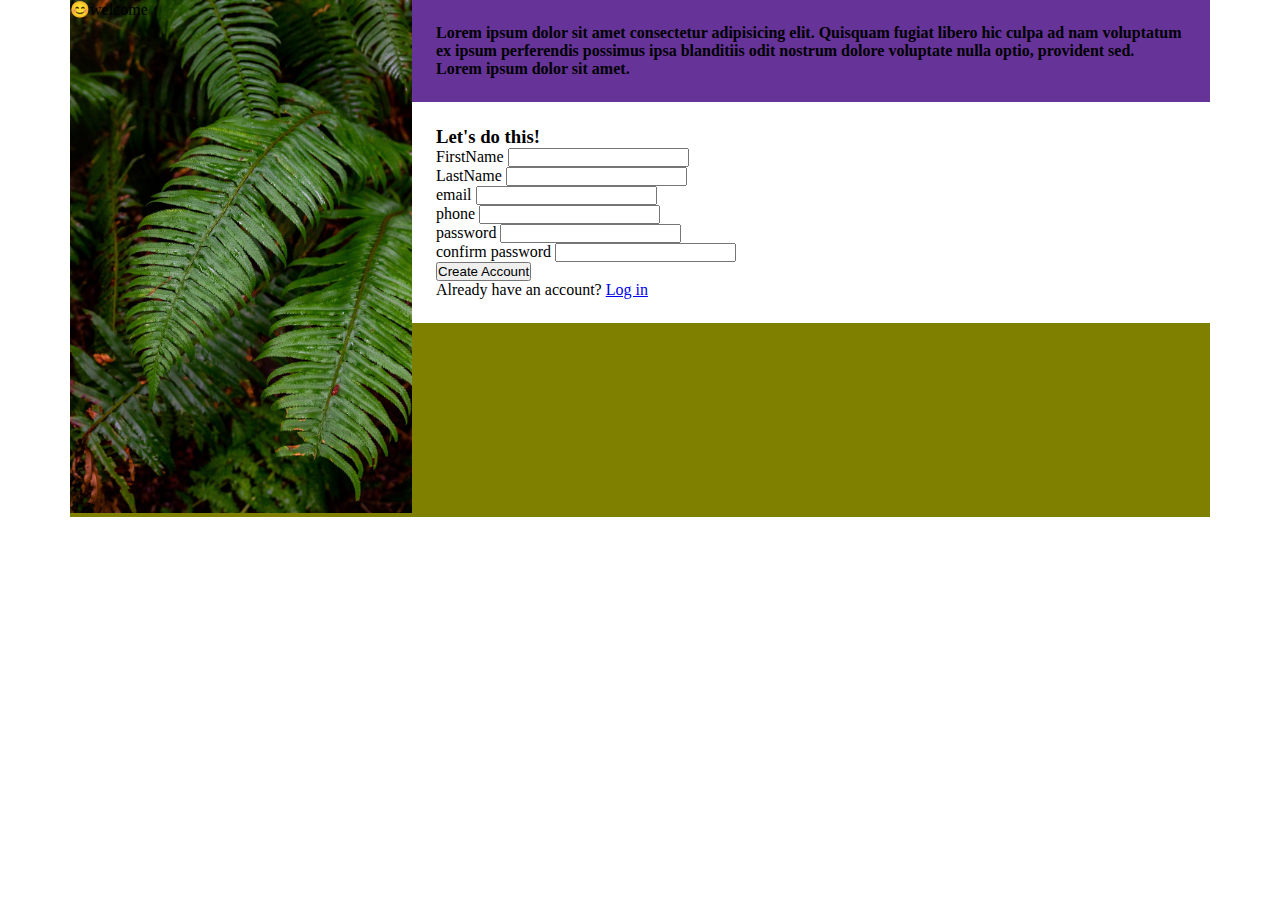
==== index.html @ d982f2ef "initial setup and few layout setups" ====
<!DOCTYPE html>
<html lang="en">
<head>
    <meta charset="UTF-8">
    <meta http-equiv="X-UA-Compatible" content="IE=edge">
    <meta name="viewport" content="width=device-width, initial-scale=1.0">
    <meta name="description" content="sign-up form design task by odin project">
    <title>Create a new account</title>
    <link rel="stylesheet" href="style/style.css">
</head>
<body>
    <section>
        <div class="container">
            <div class="row">
                <div class="greet">
                    <div class="greet-img">
                        <img src="images/halie-west-25xggax4bSA-unsplash.jpg" alt="greet image" aria-hidden="true">
                    </div>
                    <div class="greeting">😊welcome</div>
                </div>
                <div class="main">
                    <div>
                        <p><strong>Lorem ipsum dolor sit amet consectetur adipisicing elit. Quisquam fugiat libero hic culpa ad nam voluptatum ex ipsum perferendis possimus ipsa blanditiis odit nostrum dolore voluptate nulla optio, provident sed.</strong></p>
                        <p><strong>Lorem ipsum dolor sit amet.</strong></p>
                    </div>

                    <div class="form-container">
                        <h3>Let's do this!</h3>
                        <form action="#">
                            <div class="form-content">
                                <div>
                                    <label for="fname">FirstName</label>
                                    <input type="text" name="firstName" id="fname">
                                </div>
                                <div>
                                    <label for="lname">LastName</label>
                                    <input type="text" name="lastName" id="lname">
                                </div>
                            </div>

                            <div class="form-content">
                                <div>
                                    <label for="email">email</label>
                                    <input type="email" name="email" id="email">
                                </div>
                                <div>
                                    <label for="number">phone</label>
                                    <input type="number" name="phoneNumber" id="number">
                                </div>
                            </div>
                            <div class="form-content">
                                <div>
                                    <label for="pword">password</label>
                                    <input type="password" name="password" id="pword">
                                </div>
                                <div>
                                    <label for="Cpword">confirm password</label>
                                    <input type="password" name="confirmPassword" id="Cpword">
                                </div>
                            </div>
                            <button type="submit">Create Account</button>
                        </form>

                        <p>Already have an account? <a href="#">Log in</a></p>
                    </div>
                </div>
            </div>
        </div>
    </section>


    <script src="script/index.js"></script>
</body>
</html>
---- style/style.css ----
*{
    padding: 0;
    margin: 0 ;
    box-sizing: border-box;
}

:root{
    --window-size: 100%;
    --size: 1.5rem;
}

@media only screen and (min-width: 576px) {
    :root{
        --window-size: 576px;
    }
}
@media only screen and (min-width: 768px) {
    :root{
        --window-size: 720px;
    }
}
@media only screen and (min-width: 992px) {
    :root{
        --window-size: 960px;
    }
}
@media only screen and (min-width: 1200px) {
    :root{
        --window-size: 1140px;
    }
}
@media only screen and (min-width: 1400px) {
    :root{
        --window-size: 1400px;
    }
}
.container{
    width: var(--window-size);
    min-width: 375px;
    background: olive;
    margin: auto;
}
.row{
    display: flex;;
    flex-wrap: wrap;
}

/* greeting section styles  */
.greet{
    width: 30%;
    position: relative;
}
:where(img){
    width: 100%;
    /* object-fit: 100%; */
}
.greeting{
    position : absolute;
    top: 0;
}

/* main section styles */
.main{
    width: 70%;
    /* padding: 1.5rem; */
}

.main > div:first-child{
    background: rebeccapurple;
    padding: var(--size)
}
.form-container{
    background: #fff;
    padding: var(--size);
}
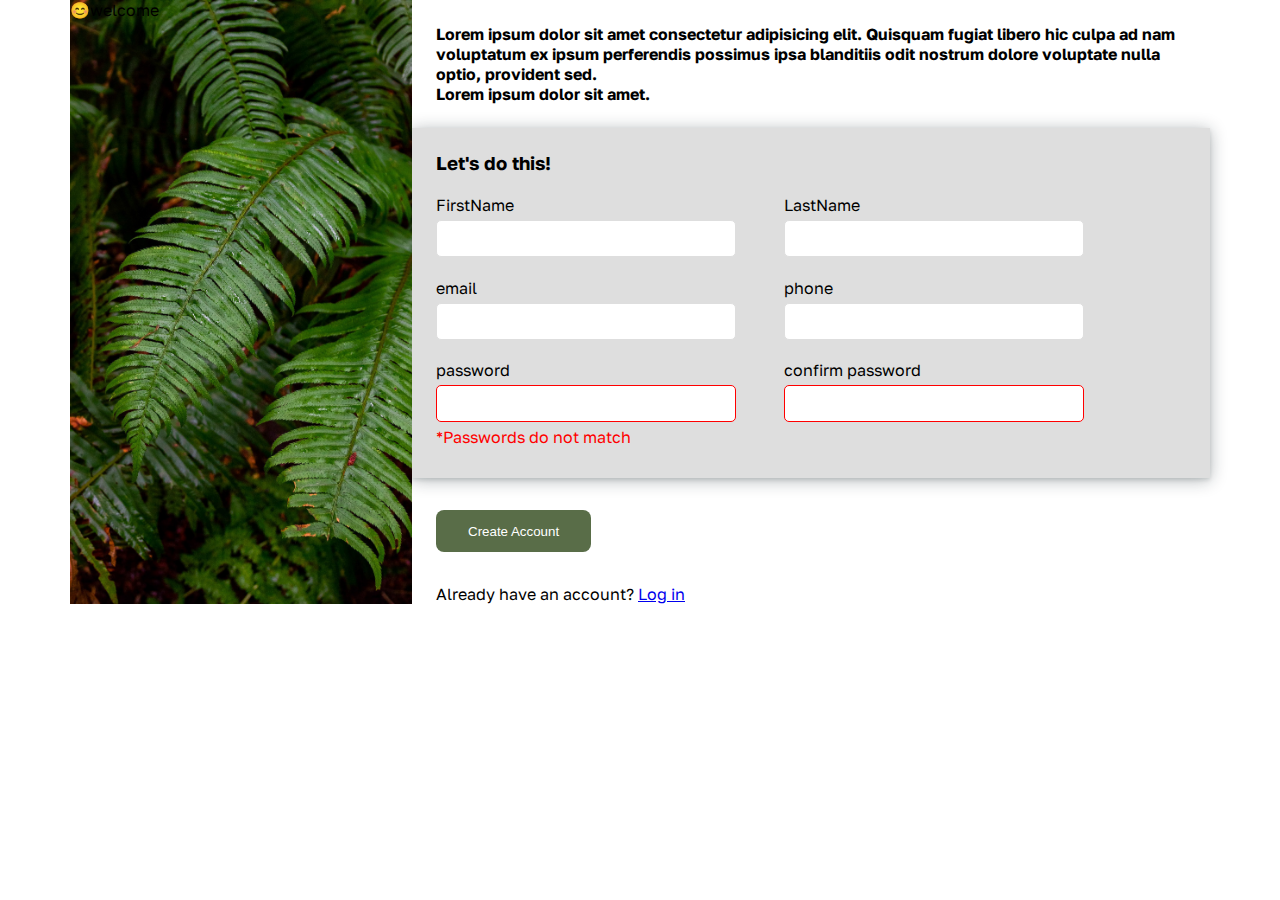
==== commit f4af2e38: "UI updated and form validation created" ====
--- a/index.html
+++ b/index.html
@@ -18,6 +18,7 @@
                     </div>
                     <div class="greeting">😊welcome</div>
                 </div>
+
                 <div class="main">
                     <div>
                         <p><strong>Lorem ipsum dolor sit amet consectetur adipisicing elit. Quisquam fugiat libero hic culpa ad nam voluptatum ex ipsum perferendis possimus ipsa blanditiis odit nostrum dolore voluptate nulla optio, provident sed.</strong></p>
@@ -25,40 +26,58 @@
                     </div>
 
                     <div class="form-container">
-                        <h3>Let's do this!</h3>
+                        
                         <form action="#">
-                            <div class="form-content">
-                                <div>
-                                    <label for="fname">FirstName</label>
-                                    <input type="text" name="firstName" id="fname">
+                                <div class="color">
+                                    <h3>Let's do this!</h3>
+                                    <div class="">
+                                        <div class="form-content row h-space">
+                                            <div>
+                                                <div>
+                                                    <label for="fname">FirstName</label>
+                                                </div>
+                                                <input type="text" name="firstName" id="fname">
+                                            </div>
+                                            <div>
+                                                <div>
+                                                    <label for="lname">LastName</label>
+                                                </div>
+                                                <input type="text" name="lastName" id="lname">
+                                            </div>
+                                        </div>
+
+                                        <div class="form-content row h-space">
+                                            <div >
+                                                <div>
+                                                    <label for="email">email</label>
+                                                </div>
+                                                <input type="email" name="email" id="email">
+                                            </div>
+                                            <div>
+                                                <div>
+                                                    <label for="number">phone</label>
+                                                </div>
+                                                <input type="number" name="phoneNumber" id="number">
+                                            </div>
+                                        </div>
+
+                                        <div class="form-content row h-space">
+                                            <div class="error ">
+                                                <div>
+                                                    <label for="pword">password</label>
+                                                </div>
+                                                <input class="invalid-border" type="password" name="password" id="pword"/>
+                                            </div>
+                                            <div>
+                                                <div>
+                                                    <label for="Cpword">confirm password</label>
+                                                </div>
+                                                <input class="invalid-border" type="password" name="confirmPassword" id="Cpword">
+                                            </div>
+                                        </div>
+                                    </div>
                                 </div>
-                                <div>
-                                    <label for="lname">LastName</label>
-                                    <input type="text" name="lastName" id="lname">
-                                </div>
-                            </div>
-
-                            <div class="form-content">
-                                <div>
-                                    <label for="email">email</label>
-                                    <input type="email" name="email" id="email">
-                                </div>
-                                <div>
-                                    <label for="number">phone</label>
-                                    <input type="number" name="phoneNumber" id="number">
-                                </div>
-                            </div>
-                            <div class="form-content">
-                                <div>
-                                    <label for="pword">password</label>
-                                    <input type="password" name="password" id="pword">
-                                </div>
-                                <div>
-                                    <label for="Cpword">confirm password</label>
-                                    <input type="password" name="confirmPassword" id="Cpword">
-                                </div>
-                            </div>
-                            <button type="submit">Create Account</button>
+                                <button disabled id="btn" type="submit">Create Account</button>
                         </form>
 
                         <p>Already have an account? <a href="#">Log in</a></p>
--- a/style/style.css
+++ b/style/style.css
@@ -1,17 +1,28 @@
+@import url('https://fonts.googleapis.com/css2?family=Golos+Text:wght@400;600;900&display=swap');
+
 *{
     padding: 0;
     margin: 0 ;
     box-sizing: border-box;
 }
-
+body{
+    font-family: var(--golos-text);
+}
+/* .h-space{
+    justify-content: space-between;
+} */
 :root{
     --window-size: 100%;
     --size: 1.5rem;
+    --dark-olive:#596D48;
+    --golos-text: 'Golos Text', sans-serif;
+    --shadow-1: rgba(0, 0, 0, 0.232) 0px 3px 8px;
+    --shadow-2:rgba(14, 30, 37, 0.12) 0px 2px 4px 0px, rgba(14, 30, 37, 0.32) 0px 2px 16px 0px;
 }
 
 @media only screen and (min-width: 576px) {
     :root{
-        --window-size: 576px;
+        --window-size: 100%;
     }
 }
 @media only screen and (min-width: 768px) {
@@ -35,9 +46,10 @@
     }
 }
 .container{
+    min-width: 375px;
     width: var(--window-size);
-    min-width: 375px;
-    background: olive;
+    /* max-width: 1400px; */
+    /* background: olive; */
     margin: auto;
 }
 .row{
@@ -52,7 +64,11 @@
 }
 :where(img){
     width: 100%;
-    /* object-fit: 100%; */
+    height: 100%;
+    object-fit: cover;
+}
+.greet-img{
+    height: 100%;;
 }
 .greeting{
     position : absolute;
@@ -66,10 +82,81 @@
 }
 
 .main > div:first-child{
-    background: rebeccapurple;
+    /* background: rebeccapurple; */
     padding: var(--size)
 }
 .form-container{
     background: #fff;
+    /* padding: var(--size); */
+}
+.form-container > p {
+    padding-left: var(--size)
+}
+
+#btn{
+    margin-top: 2rem;
+    background: var(--dark-olive);
+    padding: .825rem 2rem;
+    border: none;
+    border-radius:.5rem;
+    color: #fff;
+    margin-bottom: 2rem;
+    margin-left: var(--size);
+}
+#btn:active{
+    background-color: rgb(75, 99, 28);
+}
+.form-content:last-of-type{
+    padding-bottom: 2rem;;
+}
+
+
+
+input{
+    border:1px solid  rgb(222, 222, 222);
+    padding: .625rem;
+    border-radius: 5px;
+    width: 100%;
+    outline: transparent;
+    transition: border .5s , box-shadow .5s;
+    margin-top: 5px;
+}
+
+input:focus{
+    border-color: rgb(61, 64, 225) ;
+    box-shadow: var(--shadow-1);
+}
+.form-content > div{
+    width: 40%;
+    margin-right: 3rem;
+}
+
+.form-content > div{
+    margin-top: 1.3rem;
+}
+
+input:invalid :has(::after){
+    content: "wrong";
+}
+
+.color{
+    background: rgb(222, 222, 222);
     padding: var(--size);
+    box-shadow: var(--shadow-2);
+}
+
+/*  */
+.error{
+    position : relative;
+}
+.error::after{
+    color: red ;
+    content: "*Passwords do not match";
+    position : absolute;
+    top: 100%;
+    left: 0;
+    margin-top: 5px;;
+}
+input.invalid-border{
+    border-color: red ;
 }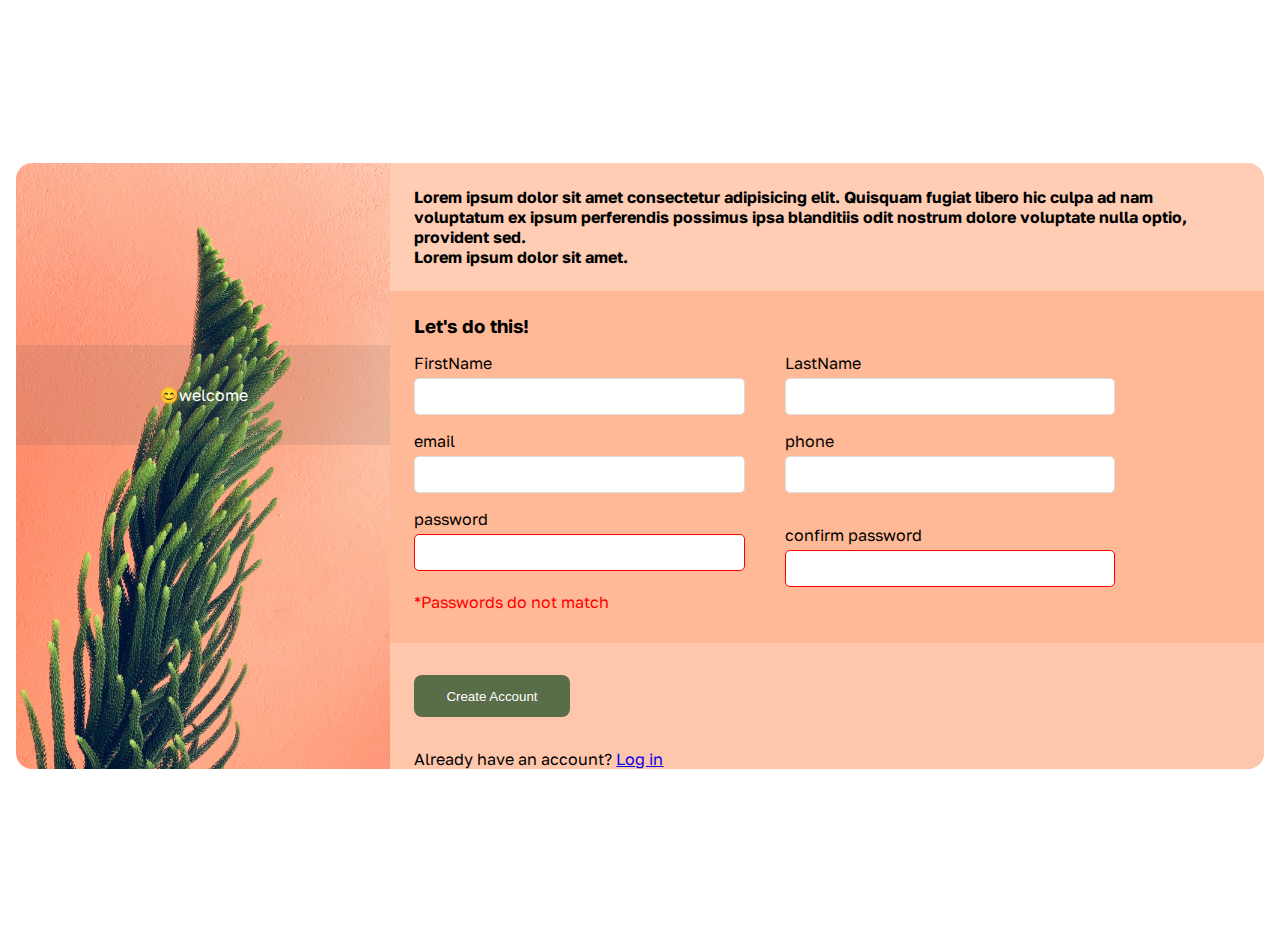
==== commit b48bf1c2: "UI fixed and some js refactor" ====
--- a/index.html
+++ b/index.html
@@ -9,14 +9,18 @@
     <link rel="stylesheet" href="style/style.css">
 </head>
 <body>
-    <section>
+    <section class="d-center row vp-full">
         <div class="container">
             <div class="row">
                 <div class="greet">
                     <div class="greet-img">
-                        <img src="images/halie-west-25xggax4bSA-unsplash.jpg" alt="greet image" aria-hidden="true">
+                        <picture>
+                            <source media="(min-width: 992px)" srcset="images/caleb-george-5sF6NrB1MEg-unsplash.jpg">
+                            <img src="images/max-letek-WDKjjG3UzP4-unsplash.jpg" alt="alternate img">
+                        </picture>
+                        <!-- Photo by <a href="https://unsplash.com/@seemoris?utm_source=unsplash&utm_medium=referral&utm_content=creditCopyText">Caleb George</a> on <a href="https://unsplash.com/photos/5sF6NrB1MEg?utm_source=unsplash&utm_medium=referral&utm_content=creditCopyText">Unsplash</a> -->
                     </div>
-                    <div class="greeting">😊welcome</div>
+                    <div class="greeting"><span>😊welcome</span></div>
                 </div>
 
                 <div class="main">
@@ -27,7 +31,7 @@
 
                     <div class="form-container">
                         
-                        <form action="#">
+                        <form action="#" >
                                 <div class="color">
                                     <h3>Let's do this!</h3>
                                     <div class="">
@@ -36,7 +40,7 @@
                                                 <div>
                                                     <label for="fname">FirstName</label>
                                                 </div>
-                                                <input type="text" name="firstName" id="fname">
+                                                <input type="text" name="firstName" id="fname" required>
                                             </div>
                                             <div>
                                                 <div>
@@ -51,7 +55,7 @@
                                                 <div>
                                                     <label for="email">email</label>
                                                 </div>
-                                                <input type="email" name="email" id="email">
+                                                <input type="email" name="email" id="email" required>
                                             </div>
                                             <div>
                                                 <div>
@@ -66,13 +70,13 @@
                                                 <div>
                                                     <label for="pword">password</label>
                                                 </div>
-                                                <input class="invalid-border" type="password" name="password" id="pword"/>
+                                                <input class="invalid-border"  type="password" name="password" id="pword" required/>
                                             </div>
                                             <div>
                                                 <div>
                                                     <label for="Cpword">confirm password</label>
                                                 </div>
-                                                <input class="invalid-border" type="password" name="confirmPassword" id="Cpword">
+                                                <input class="invalid-border" type="password" name="confirmPassword" id="Cpword" required/>
                                             </div>
                                         </div>
                                     </div>
--- a/style/style.css
+++ b/style/style.css
@@ -7,37 +7,49 @@
 }
 body{
     font-family: var(--golos-text);
+    /* background: rgb(133, 133, 133); */
+    margin: var(--radius-1);
 }
-/* .h-space{
-    justify-content: space-between;
-} */
+.vp-full{
+    height: 100vh
+}
 :root{
     --window-size: 100%;
     --size: 1.5rem;
     --dark-olive:#596D48;
     --golos-text: 'Golos Text', sans-serif;
-    --shadow-1: rgba(0, 0, 0, 0.232) 0px 3px 8px;
+    --shadow-1: rgba(0, 0, 0, 0.295) 0px 3px 8px;
     --shadow-2:rgba(14, 30, 37, 0.12) 0px 2px 4px 0px, rgba(14, 30, 37, 0.32) 0px 2px 16px 0px;
+    --flex-max: 100%;
+    --flex-min: 100%;
+    --flex-width: 100%;
+    --hide-lg: 2rem; 
 }
 
 @media only screen and (min-width: 576px) {
     :root{
         --window-size: 100%;
+        --flex-width: 40%;
+        --new-size: 2.5rem;
     }
 }
 @media only screen and (min-width: 768px) {
     :root{
-        --window-size: 720px;
+        --hide-lg: 2rem;
+        --window-size: 100%;
     }
 }
 @media only screen and (min-width: 992px) {
     :root{
-        --window-size: 960px;
+        --window-size: 100%;
+        --flex-max: 70%;
+        --flex-min: 30%;
+        --radius-1: 1rem;
     }
 }
 @media only screen and (min-width: 1200px) {
     :root{
-        --window-size: 1140px;
+        /* --window-size: 90%; */
     }
 }
 @media only screen and (min-width: 1400px) {
@@ -46,11 +58,12 @@
     }
 }
 .container{
-    min-width: 375px;
+    min-width: 350px;
     width: var(--window-size);
-    /* max-width: 1400px; */
     /* background: olive; */
     margin: auto;
+    border-radius: var(--radius-1);
+    overflow: hidden;
 }
 .row{
     display: flex;;
@@ -59,7 +72,7 @@
 
 /* greeting section styles  */
 .greet{
-    width: 30%;
+    width: var(--flex-min);
     position: relative;
 }
 :where(img){
@@ -72,21 +85,25 @@
 }
 .greeting{
     position : absolute;
-    top: 0;
+    top: 30%;
+    background: #6c5f5824; 
+    width: 100%;
+    padding: 2.5rem;
+    text-align: center;
+    color: #fff;
 }
 
 /* main section styles */
 .main{
-    width: 70%;
-    /* padding: 1.5rem; */
+    width: var(--flex-max);
+    background-color: #ffcdb4;
 }
 
 .main > div:first-child{
-    /* background: rebeccapurple; */
     padding: var(--size)
 }
 .form-container{
-    background: #fff;
+    background: #fec6ab;
     /* padding: var(--size); */
 }
 .form-container > p {
@@ -107,10 +124,11 @@
     background-color: rgb(75, 99, 28);
 }
 .form-content:last-of-type{
-    padding-bottom: 2rem;;
+    padding-bottom: 2rem;
 }
-
-
+.form-content:last-of-type > div:last-child{
+    margin-top: var(--hide-lg);
+}
 
 input{
     border:1px solid  rgb(222, 222, 222);
@@ -127,12 +145,9 @@
     box-shadow: var(--shadow-1);
 }
 .form-content > div{
-    width: 40%;
-    margin-right: 3rem;
-}
-
-.form-content > div{
-    margin-top: 1.3rem;
+    width: var(--flex-width);
+    margin-right: var(--new-size);
+    margin-top: 1rem;
 }
 
 input:invalid :has(::after){
@@ -140,9 +155,9 @@
 }
 
 .color{
-    background: rgb(222, 222, 222);
+    background:  #ffb996;
     padding: var(--size);
-    box-shadow: var(--shadow-2);
+    /* box-shadow: var(--shadow-2); */
 }
 
 /*  */
@@ -155,8 +170,9 @@
     position : absolute;
     top: 100%;
     left: 0;
-    margin-top: 5px;;
+    margin-top: 5px;
+
 }
 input.invalid-border{
     border-color: red ;
-}+}
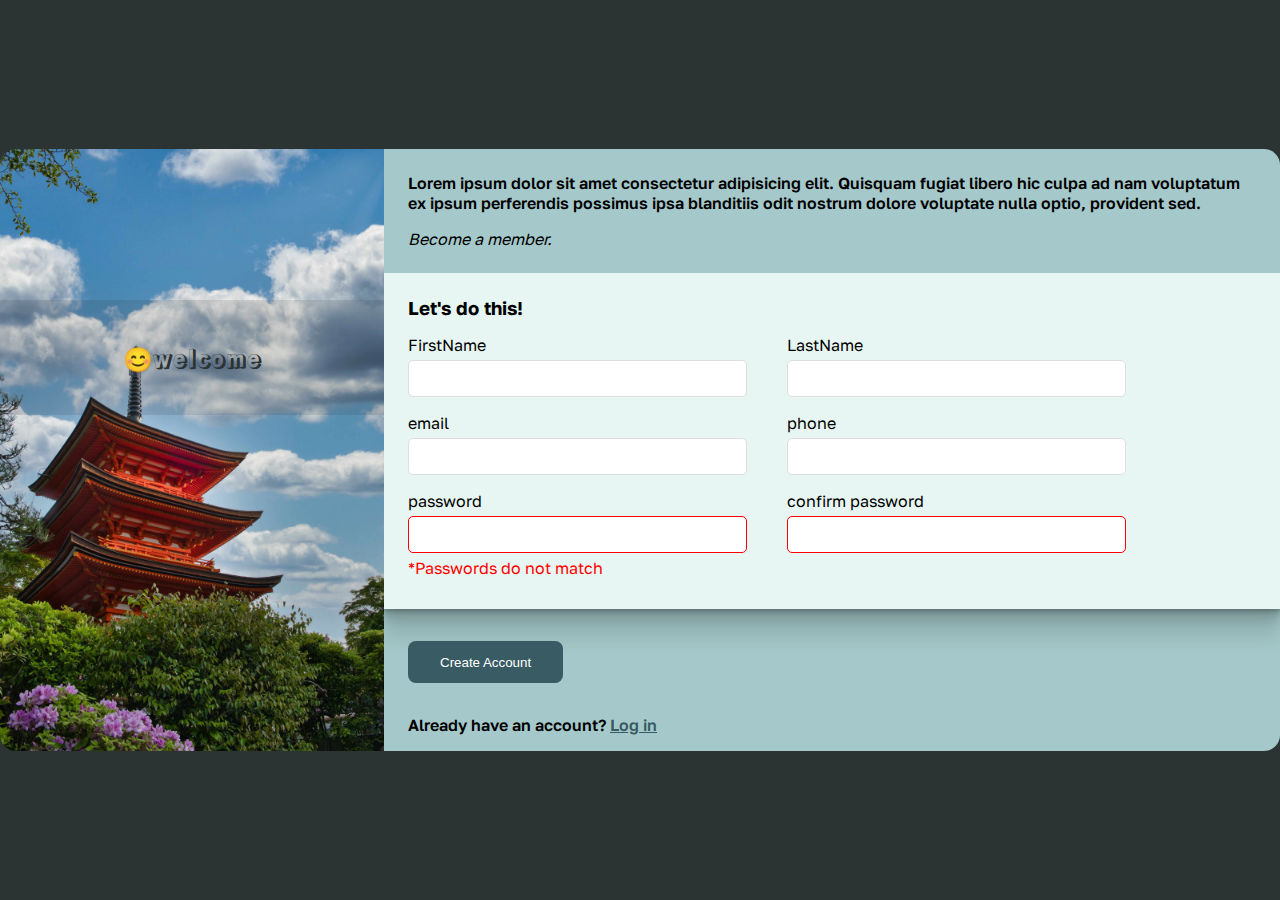
==== commit 6aaeee0c: "new UI and code refactoring done" ====
--- a/index.html
+++ b/index.html
@@ -5,6 +5,7 @@
     <meta http-equiv="X-UA-Compatible" content="IE=edge">
     <meta name="viewport" content="width=device-width, initial-scale=1.0">
     <meta name="description" content="sign-up form design task by odin project">
+    <link rel="shortcut icon" href="images/icons8-sign-up-16.png" type="image/x-icon">
     <title>Create a new account</title>
     <link rel="stylesheet" href="style/style.css">
 </head>
@@ -15,18 +16,19 @@
                 <div class="greet">
                     <div class="greet-img">
                         <picture>
-                            <source media="(min-width: 992px)" srcset="images/caleb-george-5sF6NrB1MEg-unsplash.jpg">
-                            <img src="images/max-letek-WDKjjG3UzP4-unsplash.jpg" alt="alternate img">
+                            <source media="(min-width: 992px)" srcset="images/desktop3.jpg">
+                            <img src="images/mobile1.jpg" alt="alternate img">
                         </picture>
-                        <!-- Photo by <a href="https://unsplash.com/@seemoris?utm_source=unsplash&utm_medium=referral&utm_content=creditCopyText">Caleb George</a> on <a href="https://unsplash.com/photos/5sF6NrB1MEg?utm_source=unsplash&utm_medium=referral&utm_content=creditCopyText">Unsplash</a> -->
+                        <!-- Photo by <a href="https://unsplash.com/@willianjusten?utm_source=unsplash&utm_medium=referral&utm_content=creditCopyText">Willian Justen de Vasconcellos</a> on <a href="https://unsplash.com/photos/2JbsL1oxvZA?utm_source=unsplash&utm_medium=referral&utm_content=creditCopyText">Unsplash</a> -->
+  
                     </div>
                     <div class="greeting"><span>😊welcome</span></div>
                 </div>
 
                 <div class="main">
                     <div>
-                        <p><strong>Lorem ipsum dolor sit amet consectetur adipisicing elit. Quisquam fugiat libero hic culpa ad nam voluptatum ex ipsum perferendis possimus ipsa blanditiis odit nostrum dolore voluptate nulla optio, provident sed.</strong></p>
-                        <p><strong>Lorem ipsum dolor sit amet.</strong></p>
+                        <p>Lorem ipsum dolor sit amet consectetur adipisicing elit. Quisquam fugiat libero hic culpa ad nam voluptatum ex ipsum perferendis possimus ipsa blanditiis odit nostrum dolore voluptate nulla optio, provident sed.</p>
+                        <p><em>Become a member.</em></p>
                     </div>
 
                     <div class="form-container">
@@ -91,6 +93,10 @@
         </div>
     </section>
 
+    <div class="success row displayNone">
+        <p>Sign-up success!</p>
+    </div>
+
 
     <script src="script/index.js"></script>
 </body>
--- a/style/style.css
+++ b/style/style.css
@@ -1,5 +1,4 @@
-@import url('https://fonts.googleapis.com/css2?family=Golos+Text:wght@400;600;900&display=swap');
-
+@import url('https://fonts.googleapis.com/css2?family=Golos+Text:wght@400;600;900&family=Rampart+One&display=swap');
 *{
     padding: 0;
     margin: 0 ;
@@ -7,8 +6,9 @@
 }
 body{
     font-family: var(--golos-text);
-    /* background: rgb(133, 133, 133); */
-    margin: var(--radius-1);
+    background:var(--body);
+    /* margin: var(--radius-1) auto; */
+    min-width: 350px;
 }
 .vp-full{
     height: 100vh
@@ -16,14 +16,19 @@
 :root{
     --window-size: 100%;
     --size: 1.5rem;
-    --dark-olive:#596D48;
+    --pale-blue:#395B64;
     --golos-text: 'Golos Text', sans-serif;
     --shadow-1: rgba(0, 0, 0, 0.295) 0px 3px 8px;
-    --shadow-2:rgba(14, 30, 37, 0.12) 0px 2px 4px 0px, rgba(14, 30, 37, 0.32) 0px 2px 16px 0px;
+    --shadow-2: rgba(0, 0, 0, 0.09) 0px 2px 1px, rgba(0, 0, 0, 0.09) 0px 4px 2px, rgba(0, 0, 0, 0.09) 0px 8px 4px, rgba(0, 0, 0, 0.09) 0px 16px 8px, rgba(0, 0, 0, 0.09) 0px 32px 16px;;
     --flex-max: 100%;
     --flex-min: 100%;
     --flex-width: 100%;
     --hide-lg: 2rem; 
+    --body: #2C3333;
+    --main: #A5C9CA;
+    --white: #fff;
+    --form-bg: #E7F6F2;
+    --danger: red;
 }
 
 @media only screen and (min-width: 576px) {
@@ -35,7 +40,7 @@
 }
 @media only screen and (min-width: 768px) {
     :root{
-        --hide-lg: 2rem;
+        --hide-lg: 1rem;
         --window-size: 100%;
     }
 }
@@ -49,7 +54,7 @@
 }
 @media only screen and (min-width: 1200px) {
     :root{
-        /* --window-size: 90%; */
+        --window-size: 100%;
     }
 }
 @media only screen and (min-width: 1400px) {
@@ -60,7 +65,6 @@
 .container{
     min-width: 350px;
     width: var(--window-size);
-    /* background: olive; */
     margin: auto;
     border-radius: var(--radius-1);
     overflow: hidden;
@@ -85,25 +89,31 @@
 }
 .greeting{
     position : absolute;
-    top: 30%;
-    background: #6c5f5824; 
+    top: 25%;
+    background: #2626261e; 
     width: 100%;
     padding: 2.5rem;
     text-align: center;
-    color: #fff;
+    color: var(--body);
+    /* font-weight: 600; */
+    font-family: 'Rampart One', cursive;
+    font-size: var(--size)
 }
 
 /* main section styles */
 .main{
     width: var(--flex-max);
-    background-color: #ffcdb4;
-}
-
+    background-color: var(--main);
+}
+.main >div p:first-of-type{
+    font-weight: 600;
+    margin-bottom: 1rem;
+}
 .main > div:first-child{
     padding: var(--size)
 }
 .form-container{
-    background: #fec6ab;
+    background: var(--main);
     /* padding: var(--size); */
 }
 .form-container > p {
@@ -112,16 +122,17 @@
 
 #btn{
     margin-top: 2rem;
-    background: var(--dark-olive);
+    background: var(--pale-blue);
     padding: .825rem 2rem;
     border: none;
     border-radius:.5rem;
-    color: #fff;
+    color: var(--white);
     margin-bottom: 2rem;
     margin-left: var(--size);
+    cursor: pointer;
 }
 #btn:active{
-    background-color: rgb(75, 99, 28);
+    background-color:#22363c;
 }
 .form-content:last-of-type{
     padding-bottom: 2rem;
@@ -150,14 +161,10 @@
     margin-top: 1rem;
 }
 
-input:invalid :has(::after){
-    content: "wrong";
-}
-
 .color{
-    background:  #ffb996;
+    background:  var(--form-bg);
     padding: var(--size);
-    /* box-shadow: var(--shadow-2); */
+    box-shadow: var(--shadow-2);
 }
 
 /*  */
@@ -165,7 +172,7 @@
     position : relative;
 }
 .error::after{
-    color: red ;
+    color: var(--danger) ;
     content: "*Passwords do not match";
     position : absolute;
     top: 100%;
@@ -174,5 +181,31 @@
 
 }
 input.invalid-border{
-    border-color: red ;
-}
+    border-color: var(--danger) ;
+}
+
+a{
+    color: var(--pale-blue)
+}
+
+/* success message */
+.success{
+    text-align: center;
+    position: absolute;
+    background: rgba(56, 56, 56, 0.588);
+    width: 100%;
+    height: 100vh;
+    top: 0;
+    align-items: center;
+    justify-content: center;
+    display: none;
+    transition: all 1s ;
+}
+.success > p{
+    transition: all 1s ;
+    color:  #a7edf3;
+    padding: 2rem;
+    background: #131a20;
+    border: 1rem double #204051;
+    background-clip: padding-box;
+}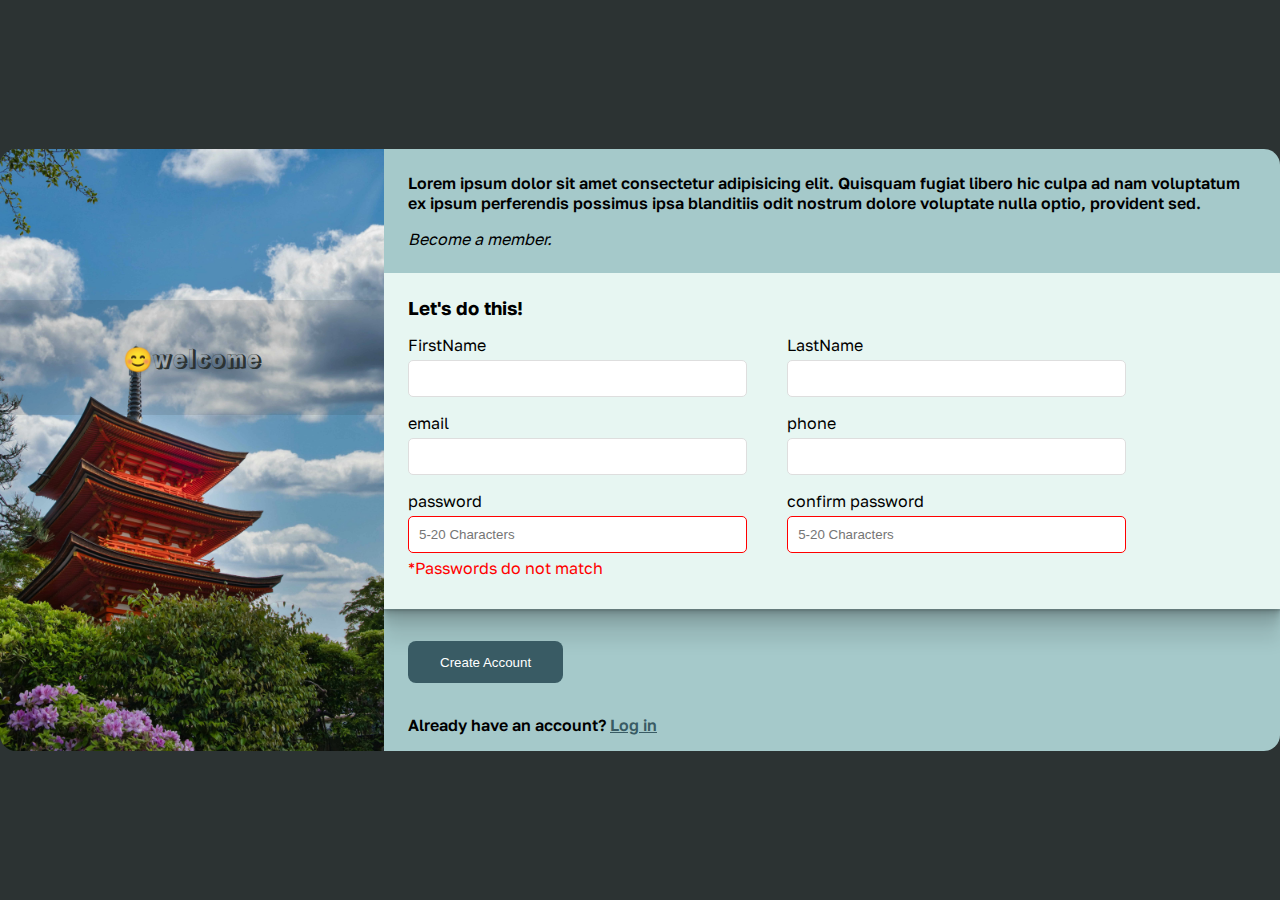
==== commit 023499f0: "javaScript validation updated" ====
--- a/index.html
+++ b/index.html
@@ -1,103 +1,137 @@
 <!DOCTYPE html>
 <html lang="en">
-<head>
-    <meta charset="UTF-8">
-    <meta http-equiv="X-UA-Compatible" content="IE=edge">
-    <meta name="viewport" content="width=device-width, initial-scale=1.0">
-    <meta name="description" content="sign-up form design task by odin project">
-    <link rel="shortcut icon" href="images/icons8-sign-up-16.png" type="image/x-icon">
+  <head>
+    <meta charset="UTF-8" />
+    <meta http-equiv="X-UA-Compatible" content="IE=edge" />
+    <meta name="viewport" content="width=device-width, initial-scale=1.0" />
+    <meta
+      name="description"
+      content="sign-up form design task by odin project"
+    />
+    <link
+      rel="shortcut icon"
+      href="images/icons8-sign-up-16.png"
+      type="image/x-icon"
+    />
     <title>Create a new account</title>
-    <link rel="stylesheet" href="style/style.css">
-</head>
-<body>
+    <link rel="stylesheet" href="style/style.css" />
+  </head>
+  <body>
     <section class="d-center row vp-full">
-        <div class="container">
-            <div class="row">
-                <div class="greet">
-                    <div class="greet-img">
-                        <picture>
-                            <source media="(min-width: 992px)" srcset="images/desktop3.jpg">
-                            <img src="images/mobile1.jpg" alt="alternate img">
-                        </picture>
-                        <!-- Photo by <a href="https://unsplash.com/@willianjusten?utm_source=unsplash&utm_medium=referral&utm_content=creditCopyText">Willian Justen de Vasconcellos</a> on <a href="https://unsplash.com/photos/2JbsL1oxvZA?utm_source=unsplash&utm_medium=referral&utm_content=creditCopyText">Unsplash</a> -->
-  
-                    </div>
-                    <div class="greeting"><span>😊welcome</span></div>
-                </div>
+      <div class="container">
+        <div class="row">
+          <div class="greet">
+            <div class="greet-img">
+              <picture>
+                <source
+                  media="(min-width: 992px)"
+                  srcset="images/desktop3.jpg"
+                />
+                <img src="images/mobile1.jpg" alt="alternate img" />
+              </picture>
+            </div>
+            <div class="greeting"><span>😊welcome</span></div>
+          </div>
 
-                <div class="main">
-                    <div>
-                        <p>Lorem ipsum dolor sit amet consectetur adipisicing elit. Quisquam fugiat libero hic culpa ad nam voluptatum ex ipsum perferendis possimus ipsa blanditiis odit nostrum dolore voluptate nulla optio, provident sed.</p>
-                        <p><em>Become a member.</em></p>
+          <div class="main">
+            <div>
+              <p>
+                Lorem ipsum dolor sit amet consectetur adipisicing elit.
+                Quisquam fugiat libero hic culpa ad nam voluptatum ex ipsum
+                perferendis possimus ipsa blanditiis odit nostrum dolore
+                voluptate nulla optio, provident sed.
+              </p>
+              <p><em>Become a member.</em></p>
+            </div>
+
+            <div class="form-container">
+              <form action="#" name="loginForm">
+                <div class="color">
+                  <h3>Let's do this!</h3>
+                  <div class="">
+                    <div class="form-content row h-space">
+                      <div>
+                        <div>
+                          <label for="fname">FirstName</label>
+                        </div>
+                        <input
+                          type="text"
+                          name="firstName"
+                          id="fname"
+                          required
+                        />
+                      </div>
+                      <div>
+                        <div>
+                          <label for="lname">LastName</label>
+                        </div>
+                        <input type="text" name="lastName" id="lname" />
+                      </div>
                     </div>
 
-                    <div class="form-container">
-                        
-                        <form action="#" >
-                                <div class="color">
-                                    <h3>Let's do this!</h3>
-                                    <div class="">
-                                        <div class="form-content row h-space">
-                                            <div>
-                                                <div>
-                                                    <label for="fname">FirstName</label>
-                                                </div>
-                                                <input type="text" name="firstName" id="fname" required>
-                                            </div>
-                                            <div>
-                                                <div>
-                                                    <label for="lname">LastName</label>
-                                                </div>
-                                                <input type="text" name="lastName" id="lname">
-                                            </div>
-                                        </div>
+                    <div class="form-content row h-space">
+                      <div>
+                        <div>
+                          <label for="email">email</label>
+                        </div>
+                        <input type="email" name="email" id="email" required />
+                      </div>
+                      <div>
+                        <div>
+                          <label for="number">phone</label>
+                        </div>
+                        <input type="number" name="phoneNumber" id="number" />
+                      </div>
+                    </div>
 
-                                        <div class="form-content row h-space">
-                                            <div >
-                                                <div>
-                                                    <label for="email">email</label>
-                                                </div>
-                                                <input type="email" name="email" id="email" required>
-                                            </div>
-                                            <div>
-                                                <div>
-                                                    <label for="number">phone</label>
-                                                </div>
-                                                <input type="number" name="phoneNumber" id="number">
-                                            </div>
-                                        </div>
+                    <div class="form-content row h-space">
+                      <div class="error">
+                        <div>
+                          <label for="pword">password</label>
+                        </div>
+                        <input
+                          class="invalid-border"
+                          type="password"
+                          name="password"
+                          id="pword"
+                          minlength="5"
+                          maxlength="20"
+                          required
+                          placeholder="5-20 Characters"
+                        />
+                      </div>
+                      <div>
+                        <div>
+                          <label for="Cpword">confirm password</label>
+                        </div>
+                        <input
+                          class="invalid-border"
+                          type="password"
+                          name="confirmPassword"
+                          id="Cpword"
+                          min="5"
+                          maxlength="20"
+                          required
+                          placeholder="5-20 Characters"
+                        />
+                      </div>
+                    </div>
+                  </div>
+                </div>
+                <button id="btn" type="submit">Create Account</button>
+              </form>
 
-                                        <div class="form-content row h-space">
-                                            <div class="error ">
-                                                <div>
-                                                    <label for="pword">password</label>
-                                                </div>
-                                                <input class="invalid-border"  type="password" name="password" id="pword" required/>
-                                            </div>
-                                            <div>
-                                                <div>
-                                                    <label for="Cpword">confirm password</label>
-                                                </div>
-                                                <input class="invalid-border" type="password" name="confirmPassword" id="Cpword" required/>
-                                            </div>
-                                        </div>
-                                    </div>
-                                </div>
-                                <button disabled id="btn" type="submit">Create Account</button>
-                        </form>
-
-                        <p>Already have an account? <a href="#">Log in</a></p>
-                    </div>
-                </div>
+              <p>Already have an account? <a href="#">Log in</a></p>
             </div>
+          </div>
         </div>
+      </div>
     </section>
 
     <div class="success row displayNone">
-        <p>Sign-up success!</p>
+      <p>Sign-up success!</p>
     </div>
 
-
     <script src="script/index.js"></script>
-</body>
-</html>+  </body>
+</html>
--- a/style/style.css
+++ b/style/style.css
@@ -1,211 +1,216 @@
-@import url('https://fonts.googleapis.com/css2?family=Golos+Text:wght@400;600;900&family=Rampart+One&display=swap');
-*{
-    padding: 0;
-    margin: 0 ;
-    box-sizing: border-box;
-}
-body{
-    font-family: var(--golos-text);
-    background:var(--body);
-    /* margin: var(--radius-1) auto; */
-    min-width: 350px;
-}
-.vp-full{
-    height: 100vh
-}
-:root{
-    --window-size: 100%;
-    --size: 1.5rem;
-    --pale-blue:#395B64;
-    --golos-text: 'Golos Text', sans-serif;
-    --shadow-1: rgba(0, 0, 0, 0.295) 0px 3px 8px;
-    --shadow-2: rgba(0, 0, 0, 0.09) 0px 2px 1px, rgba(0, 0, 0, 0.09) 0px 4px 2px, rgba(0, 0, 0, 0.09) 0px 8px 4px, rgba(0, 0, 0, 0.09) 0px 16px 8px, rgba(0, 0, 0, 0.09) 0px 32px 16px;;
-    --flex-max: 100%;
-    --flex-min: 100%;
-    --flex-width: 100%;
-    --hide-lg: 2rem; 
-    --body: #2C3333;
-    --main: #A5C9CA;
-    --white: #fff;
-    --form-bg: #E7F6F2;
-    --danger: red;
+@import url("https://fonts.googleapis.com/css2?family=Golos+Text:wght@400;600;900&family=Rampart+One&display=swap");
+* {
+  padding: 0;
+  margin: 0;
+  box-sizing: border-box;
+}
+body {
+  font-family: var(--golos-text);
+  background: var(--body);
+  /* margin: var(--radius-1) auto; */
+  min-width: 350px;
+}
+.vp-full {
+  height: 100vh;
+}
+:root {
+  --bg-trans: #26262678;
+  --trans-text: #ffffff;
+  --window-size: 100%;
+  --size: 1.5rem;
+  --pale-blue: #395b64;
+  --golos-text: "Golos Text", sans-serif;
+  --shadow-1: rgba(0, 0, 0, 0.295) 0px 3px 8px;
+  --shadow-2: rgba(0, 0, 0, 0.09) 0px 2px 1px, rgba(0, 0, 0, 0.09) 0px 4px 2px,
+    rgba(0, 0, 0, 0.09) 0px 8px 4px, rgba(0, 0, 0, 0.09) 0px 16px 8px,
+    rgba(0, 0, 0, 0.09) 0px 32px 16px;
+  --flex-max: 100%;
+  --flex-min: 100%;
+  --flex-width: 100%;
+  --hide-lg: 2rem;
+  --body: #2c3333;
+  --main: #a5c9ca;
+  --white: #fff;
+  --form-bg: #e7f6f2;
+  --danger: red;
 }
 
 @media only screen and (min-width: 576px) {
-    :root{
-        --window-size: 100%;
-        --flex-width: 40%;
-        --new-size: 2.5rem;
-    }
+  :root {
+    --window-size: 100%;
+    --flex-width: 40%;
+    --new-size: 2.5rem;
+    --bg-trans: #2626261e;
+    --trans-text: #2c3333;
+  }
 }
 @media only screen and (min-width: 768px) {
-    :root{
-        --hide-lg: 1rem;
-        --window-size: 100%;
-    }
+  :root {
+    --hide-lg: 1rem;
+    --window-size: 100%;
+  }
 }
 @media only screen and (min-width: 992px) {
-    :root{
-        --window-size: 100%;
-        --flex-max: 70%;
-        --flex-min: 30%;
-        --radius-1: 1rem;
-    }
+  :root {
+    --window-size: 100%;
+    --flex-max: 70%;
+    --flex-min: 30%;
+    --radius-1: 1rem;
+  }
 }
 @media only screen and (min-width: 1200px) {
-    :root{
-        --window-size: 100%;
-    }
+  :root {
+    --window-size: 100%;
+  }
 }
 @media only screen and (min-width: 1400px) {
-    :root{
-        --window-size: 1400px;
-    }
-}
-.container{
-    min-width: 350px;
-    width: var(--window-size);
-    margin: auto;
-    border-radius: var(--radius-1);
-    overflow: hidden;
-}
-.row{
-    display: flex;;
-    flex-wrap: wrap;
+  :root {
+    --window-size: 1400px;
+  }
+}
+.container {
+  min-width: 350px;
+  width: var(--window-size);
+  margin: auto;
+  border-radius: var(--radius-1);
+  overflow: hidden;
+}
+.row {
+  display: flex;
+  flex-wrap: wrap;
 }
 
 /* greeting section styles  */
-.greet{
-    width: var(--flex-min);
-    position: relative;
-}
-:where(img){
-    width: 100%;
-    height: 100%;
-    object-fit: cover;
-}
-.greet-img{
-    height: 100%;;
-}
-.greeting{
-    position : absolute;
-    top: 25%;
-    background: #2626261e; 
-    width: 100%;
-    padding: 2.5rem;
-    text-align: center;
-    color: var(--body);
-    /* font-weight: 600; */
-    font-family: 'Rampart One', cursive;
-    font-size: var(--size)
+.greet {
+  width: var(--flex-min);
+  position: relative;
+}
+:where(img) {
+  width: 100%;
+  height: 100%;
+  object-fit: cover;
+}
+.greet-img {
+  height: 100%;
+}
+.greeting {
+  position: absolute;
+  top: 25%;
+  background: var(--bg-trans);
+  width: 100%;
+  padding: 2.5rem;
+  text-align: center;
+  color: var(--trans-text);
+  /* font-weight: 600; */
+  font-family: "Rampart One", cursive;
+  font-size: var(--size);
 }
 
 /* main section styles */
-.main{
-    width: var(--flex-max);
-    background-color: var(--main);
-}
-.main >div p:first-of-type{
-    font-weight: 600;
-    margin-bottom: 1rem;
-}
-.main > div:first-child{
-    padding: var(--size)
-}
-.form-container{
-    background: var(--main);
-    /* padding: var(--size); */
+.main {
+  width: var(--flex-max);
+  background-color: var(--main);
+}
+.main > div p:first-of-type {
+  font-weight: 600;
+  margin-bottom: 1rem;
+}
+.main > div:first-child {
+  padding: var(--size);
+}
+.form-container {
+  background: var(--main);
+  /* padding: var(--size); */
 }
 .form-container > p {
-    padding-left: var(--size)
-}
-
-#btn{
-    margin-top: 2rem;
-    background: var(--pale-blue);
-    padding: .825rem 2rem;
-    border: none;
-    border-radius:.5rem;
-    color: var(--white);
-    margin-bottom: 2rem;
-    margin-left: var(--size);
-    cursor: pointer;
-}
-#btn:active{
-    background-color:#22363c;
-}
-.form-content:last-of-type{
-    padding-bottom: 2rem;
-}
-.form-content:last-of-type > div:last-child{
-    margin-top: var(--hide-lg);
-}
-
-input{
-    border:1px solid  rgb(222, 222, 222);
-    padding: .625rem;
-    border-radius: 5px;
-    width: 100%;
-    outline: transparent;
-    transition: border .5s , box-shadow .5s;
-    margin-top: 5px;
-}
-
-input:focus{
-    border-color: rgb(61, 64, 225) ;
-    box-shadow: var(--shadow-1);
-}
-.form-content > div{
-    width: var(--flex-width);
-    margin-right: var(--new-size);
-    margin-top: 1rem;
-}
-
-.color{
-    background:  var(--form-bg);
-    padding: var(--size);
-    box-shadow: var(--shadow-2);
+  padding-left: var(--size);
+}
+
+#btn {
+  margin-top: 2rem;
+  background: var(--pale-blue);
+  padding: 0.825rem 2rem;
+  border: none;
+  border-radius: 0.5rem;
+  color: var(--white);
+  margin-bottom: 2rem;
+  margin-left: var(--size);
+  cursor: pointer;
+}
+#btn:active {
+  background-color: #22363c;
+}
+.form-content:last-of-type {
+  padding-bottom: 2rem;
+}
+.form-content:last-of-type > div:last-child {
+  margin-top: var(--hide-lg);
+}
+
+input {
+  border: 1px solid rgb(222, 222, 222);
+  padding: 0.625rem;
+  border-radius: 5px;
+  width: 100%;
+  outline: transparent;
+  transition: border 0.5s, box-shadow 0.5s;
+  margin-top: 5px;
+}
+
+input:focus {
+  border-color: rgb(61, 64, 225);
+  box-shadow: var(--shadow-1);
+}
+.form-content > div {
+  width: var(--flex-width);
+  margin-right: var(--new-size);
+  margin-top: 1rem;
+}
+
+.color {
+  background: var(--form-bg);
+  padding: var(--size);
+  box-shadow: var(--shadow-2);
 }
 
 /*  */
-.error{
-    position : relative;
-}
-.error::after{
-    color: var(--danger) ;
-    content: "*Passwords do not match";
-    position : absolute;
-    top: 100%;
-    left: 0;
-    margin-top: 5px;
-
-}
-input.invalid-border{
-    border-color: var(--danger) ;
-}
-
-a{
-    color: var(--pale-blue)
+.error {
+  position: relative;
+}
+.error::after {
+  color: var(--danger);
+  content: "*Passwords do not match";
+  position: absolute;
+  top: 100%;
+  left: 0;
+  margin-top: 5px;
+}
+input.invalid-border {
+  border-color: var(--danger);
+}
+
+a {
+  color: var(--pale-blue);
 }
 
 /* success message */
-.success{
-    text-align: center;
-    position: absolute;
-    background: rgba(56, 56, 56, 0.588);
-    width: 100%;
-    height: 100vh;
-    top: 0;
-    align-items: center;
-    justify-content: center;
-    display: none;
-    transition: all 1s ;
-}
-.success > p{
-    transition: all 1s ;
-    color:  #a7edf3;
-    padding: 2rem;
-    background: #131a20;
-    border: 1rem double #204051;
-    background-clip: padding-box;
-}+.success {
+  text-align: center;
+  position: absolute;
+  background: rgba(56, 56, 56, 0.588);
+  width: 100%;
+  height: 100vh;
+  top: 0;
+  align-items: center;
+  justify-content: center;
+  transform: scale(0);
+  transition: all 1s;
+}
+.success > p {
+  transition: all 1s;
+  color: #a7edf3;
+  padding: 2rem;
+  background: #131a20;
+  border: 1rem double #204051;
+  background-clip: padding-box;
+}
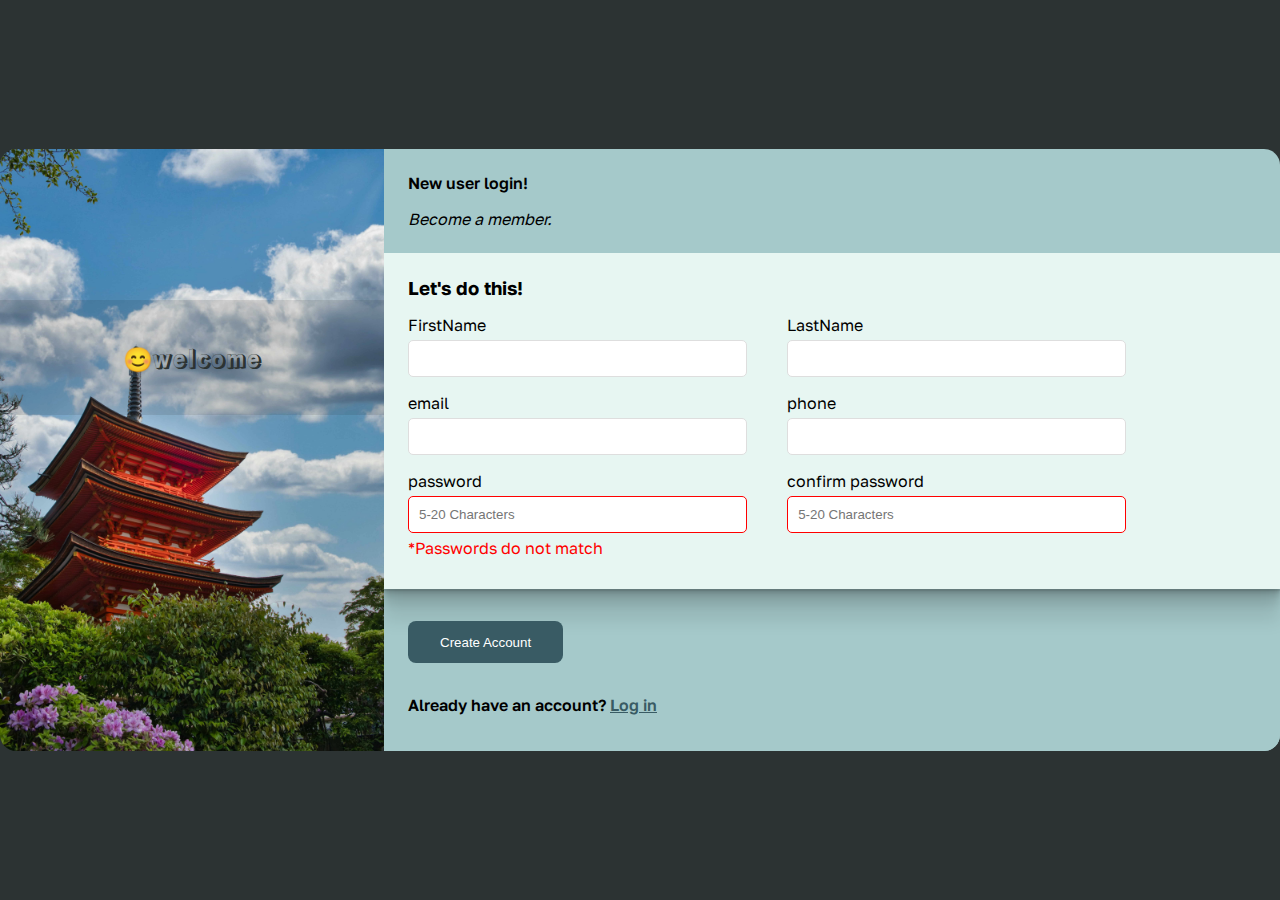
==== commit 85e291ed: "added local storage for authentication" ====
--- a/index.html
+++ b/index.html
@@ -35,12 +35,7 @@
 
           <div class="main">
             <div>
-              <p>
-                Lorem ipsum dolor sit amet consectetur adipisicing elit.
-                Quisquam fugiat libero hic culpa ad nam voluptatum ex ipsum
-                perferendis possimus ipsa blanditiis odit nostrum dolore
-                voluptate nulla optio, provident sed.
-              </p>
+              <p>New user login!</p>
               <p><em>Become a member.</em></p>
             </div>
 
@@ -121,7 +116,8 @@
                 <button id="btn" type="submit">Create Account</button>
               </form>
 
-              <p>Already have an account? <a href="#">Log in</a></p>
+              <p>Already have an account? <a href="login.html">Log in</a></p>
+              <p class="alert">&nbsp;</p>
             </div>
           </div>
         </div>
--- a/style/style.css
+++ b/style/style.css
@@ -9,6 +9,9 @@
   background: var(--body);
   /* margin: var(--radius-1) auto; */
   min-width: 350px;
+  transition: all 1s;
+  /* overflow: hidden;
+  transform: translate(-100%); */
 }
 .vp-full {
   height: 100vh;
